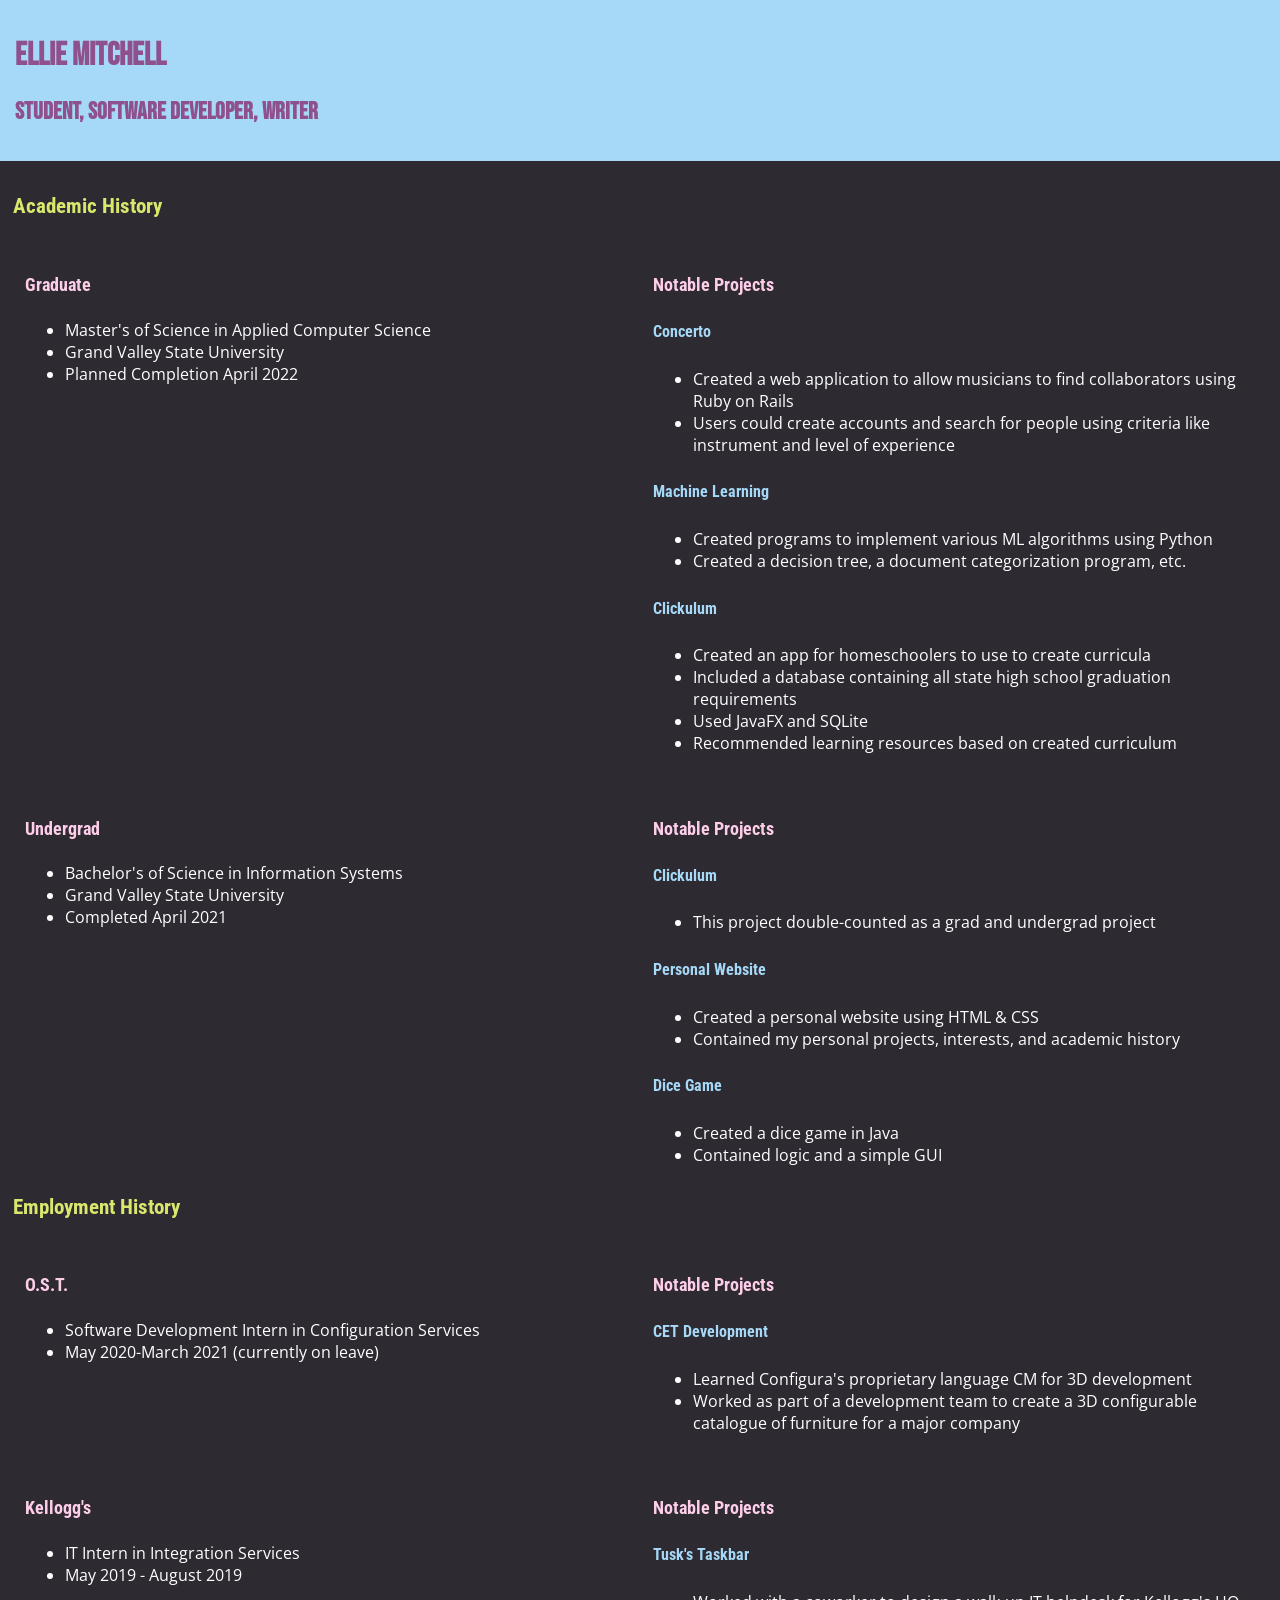
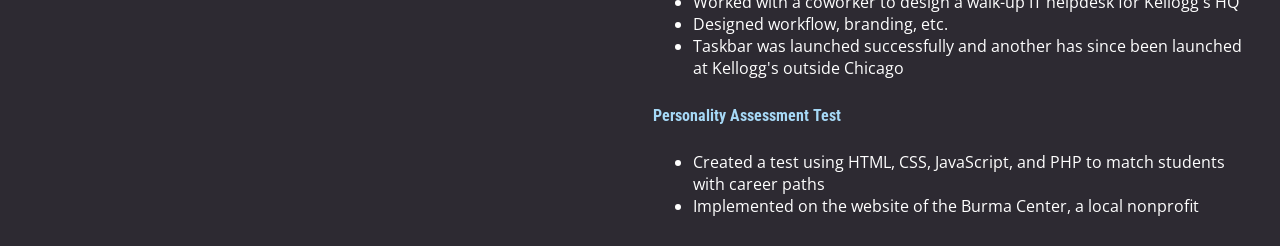
==== index.html @ 5101c48f "Reorganized" ====
<!DOCTYPE html>
<html lang="en">
<meta charset="UTF-8">
<title>Ellie Mitchell</title>
<link rel="stylesheet" href="style.css">
<header>
  <h1> Ellie Mitchell</h1>
  <h2> Student, Software Developer, Writer</h2>
</header>
<body>
<div id="school">
  <h3>Academic History</h3>
  <div class="left">
    <h4>Graduate</h4>
    <ul>
      <li>Master's of Science in Applied Computer Science</li>
      <li>Grand Valley State University</li>
      <li>Planned Completion April 2022</li>
    </ul>
  </div>
  <div class="right">
    <h4>Notable Projects</h4>
    <h5>Concerto</h5>
    <ul>
      <li>Created a web application to allow musicians to find collaborators using Ruby on Rails</li>
      <li>Users could create accounts and search for people using criteria like instrument and level of experience</li>
    </ul>
    <h5>Machine Learning</h5>
    <ul>
      <li>Created programs to implement various ML algorithms using Python</li>
      <li>Created a decision tree, a document categorization program, etc.</li>
    </ul>
    <h5>Clickulum</h5>
    <ul>
      <li>Created an app for homeschoolers to use to create curricula</li>
      <li>Included a database containing all state high school graduation requirements</li>
      <li>Used JavaFX and SQLite</li>
      <li>Recommended learning resources based on created curriculum</li>
    </ul>
  </div>
    <div class="left">
      <h4>Undergrad</h4>
      <ul>
        <li>Bachelor's of Science in Information Systems</li>
        <li>Grand Valley State University</li>
        <li>Completed April 2021</li>
      </ul>
    </div>
    <div class="right">
      <h4>Notable Projects</h4>
      <h5>Clickulum</h5>
      <ul>
        <li>This project double-counted as a grad and undergrad project</li>
      </ul>
      <h5>Personal Website</h5>
      <ul>
        <li>Created a personal website using HTML & CSS</li>
        <li>Contained my personal projects, interests, and academic history</li>
      </ul>
      <h5>Dice Game</h5>
      <ul>
        <li>Created a dice game in Java</li>
        <li>Contained logic and a simple GUI</li>
      </ul>
    </div>
</div>
<div id="work">
  <h3>Employment History</h3>
  <div class="left">
    <h4>O.S.T.</h4>
      <ul>
        <li>Software Development Intern in Configuration Services</li>
        <li>May 2020-March 2021 (currently on leave)</li>
      </ul>
  </div>
  <div class="right">
    <h4>Notable Projects</h4>
    <h5>CET Development</h5>
    <ul>
      <li>Learned Configura's proprietary language CM for 3D development</li>
      <li>Worked as part of a development team to create a 3D configurable catalogue of furniture for a major company</li>
    </ul>
  </div>
  <div class="left">
  <h4>Kellogg's</h4>
    <ul>
      <li>IT Intern in Integration Services</li>
      <li>May 2019 - August 2019</li>
    </ul>
  </div>
  <div class="right">
    <h4>Notable Projects</h4>
    <h5>Tusk's Taskbar</h5>
    <ul>
      <li>Worked with a coworker to design a walk-up IT helpdesk for Kellogg's HQ</li>
      <li>Designed workflow, branding, etc.</li>
      <li>Taskbar was launched successfully and another has since been launched at Kellogg's outside Chicago</li>
    </ul>
    <h5>Personality Assessment Test</h5>
    <ul>
      <li>Created a test using HTML, CSS, JavaScript, and PHP to match students with career paths</li>
      <li>Implemented on the website of the Burma Center, a local nonprofit</li>
    </ul>
  </div>
</div>
</body>
</html>
---- style.css ----
@import url('https://fonts.googleapis.com/css2?family=Bebas+Neue&family=Open+Sans+Condensed:wght@300&family=Roboto+Condensed:wght@300&display=swap');
.left{
  width:48%;
  float:left;
}
.right{
  width:48%;
  float:left;
}
body{
  margin:0;
  padding:0;
  background-color: #2D2A32;
}

header{
  color:#8E518D;
  background-color: #A6D9F7;
  margin-left:0;
  margin-right:0;
  margin-top:0;
  padding:15px;
}

h1{
  font-family: 'Bebas Neue', cursive;
  font-size:2em;
}

h2{
  font-family: 'Bebas Neue', cursive;
  font-size:1.5em;
}

h3 {
  font-family:'Roboto Condensed', sans-serif;
  font-size:1.3em;
  color: #D9E76C;
}

h4{
  font-family:'Roboto Condensed', sans-serif;
  font-size:1.1em;
  color: #FECEE9;
}

h5{
  font-family:'Roboto Condensed', sans-serif;
  font-size:1em;
  color: #A6D9F7;
}

li{
  font-family: 'Open Sans Condensed', sans-serif;
  color: #ffffff;
}

div{
  padding:1%;
}
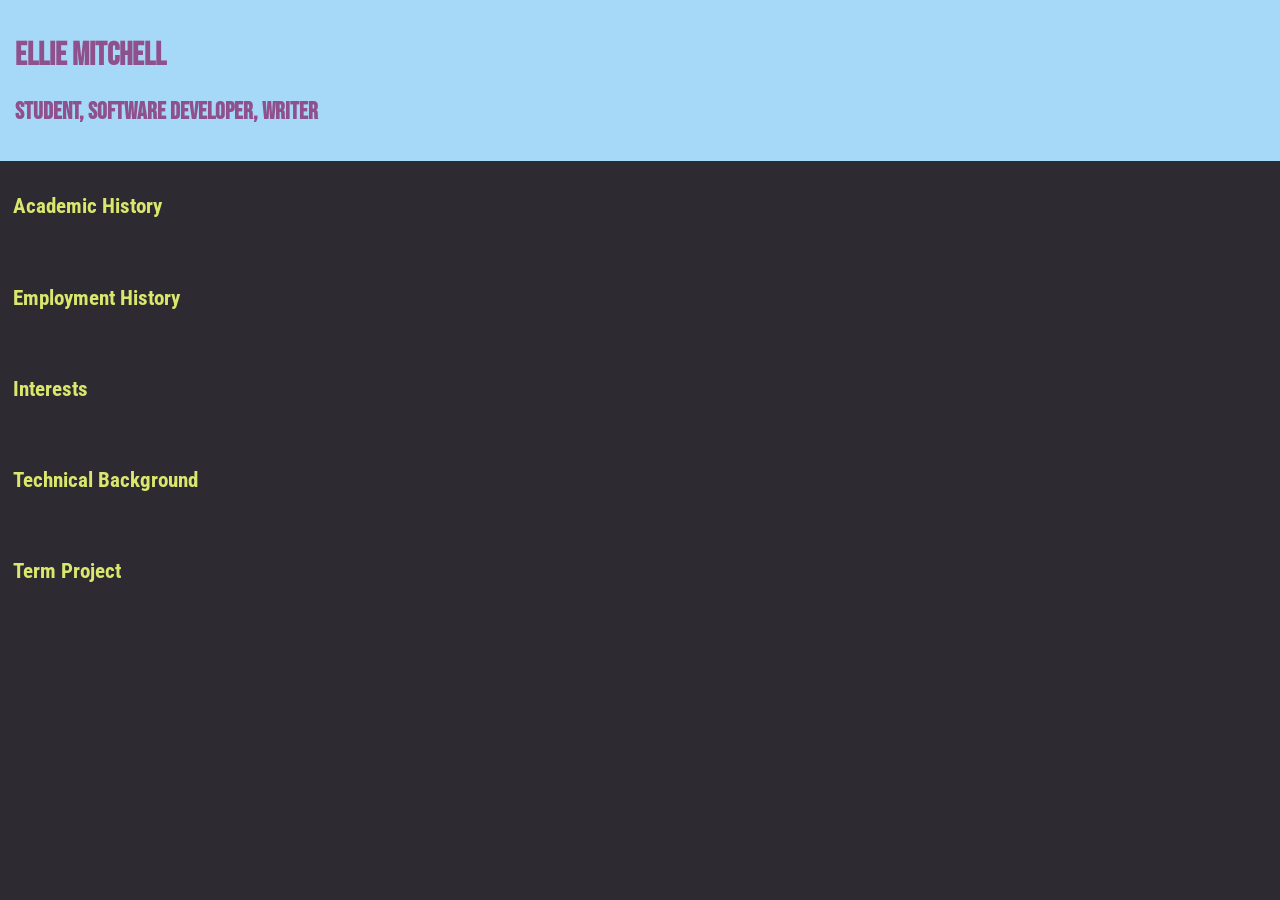
==== commit 0ce4360b: "Addded JS & appearing/disappearing div functionality" ====
--- a/index.html
+++ b/index.html
@@ -3,13 +3,14 @@
 <meta charset="UTF-8">
 <title>Ellie Mitchell</title>
 <link rel="stylesheet" href="style.css">
+<script src="script.js"></script>
 <header>
   <h1> Ellie Mitchell</h1>
   <h2> Student, Software Developer, Writer</h2>
 </header>
-<body>
+<body onload="setupPage()">
 <div id="school">
-  <h3>Academic History</h3>
+  <h3 onclick="toggleSchool()">Academic History</h3>
   <div class="left">
     <h4>Graduate</h4>
     <ul>
@@ -64,7 +65,7 @@
       </ul>
     </div>
 </div>
-<div id="work">
+<div id="work" onclick="toggleWork()">
   <h3>Employment History</h3>
   <div class="left">
     <h4>O.S.T.</h4>
@@ -103,5 +104,76 @@
     </ul>
   </div>
 </div>
+<div id="interests">
+  <h3 onclick="toggleInterests()">Interests</h3>
+  <div id="interestsText">
+    <h4>Writing Fiction</h4>
+    <ul>
+      <li>Wrote my first original novel at ~12 years old</li>
+      <li>Worked on projects in various genres: fantasy, sci-fi, western, post-apocalyptic, and crime</li>
+      <li>Completed my first adult novel in winter 2021</li>
+      <li>Created several worlds</li>
+      <li>Executed extensive research (historical and other) for writing projects</li>
+      <li>Researched and practiced writing topics such as worldbuilding, character development, and editing</li>
+    </ul>
+    <h4>Fitness</h4>
+    <ul>
+      <li>Taught dance in high school</li>
+      <li>Started strength training in college</li>
+      <li>Train daily, making consistent progress</li>
+      <li>Experienced with both bodyweight and weighted exercises</li>
+    </ul>
+    <h4>Cooking</h4>
+    <ul>
+      <li>Started learning to cook as a child</li>
+      <li>Have experience cooking many different cuisines</li>
+    </ul>
+    <h4>Music</h4>
+    <ul>
+        <li>Played piano and sang since childhood; learned guitar and Irish whistle later</li>
+        <li>Arrange many kinds of music, mainly for piano</li>
+        <li>Record covers of various songs</li>
+        <li>Write and record orchestral music</li>
+    </ul>
+    <h4>Studying History</h4>
+    <ul>
+      <li>Pursuing independent study of various history topics</li>
+      <li>Specific interest in WWII and the American Civil war</li>
+    </ul>
+  </div>
+</div>
+<div id="technical">
+  <h3 onclick="toggleTechnical()">Technical Background</h3>
+  <div id="technicalText">
+    <p>I started programming in high school, beginning with some free online courses. By the time I started college,
+    I had experience with HTML, CSS, and Python. I then completed a bachelor's in Information Systems at
+    GVSU, joining the combined Bachelor's of Information Systems/ Master's of Applied Computer Science
+    program partway through my undergrad years. As an undergrad, I studied more HTML and CSS, Java,
+    JavaScript, Ruby on Rails, SQL, and COBOL. Since starting my master's, I have also spent more time with
+    Java, studied Python, worked in R, and learned concepts about algorithms, artificial intelligence, information
+    visualization, and more. </p>
+    </br>
+    <p>Outside of school, I did an IT internship at Kellogg's, where among other projects, I spearheaded a project to
+    create a  new website and career assessment test for a local nonprofit helping Burmese immigrant children in
+    Battle Creek, MI. As a fairly inexperienced coder with very little access to help, this was a project that I grew a
+    lot from. The summer before my senior year, I began working at OST in Grand Rapids on the Configuration
+    Services team, where I worked as a CET developer, learning a proprietary programming language used for 3D
+    design. I interned there full-time and continued to work part-time during my senior year until a medical diagnosis
+    stopped me. I plan to continue working there once I have the availability.</p>
+  </div>
+</div>
+<div id="project">
+  <h3 onclick="toggleProject()">Term Project</h3>
+  <div id="projectText">
+    <p>This semester in CIS 641, I am creating an app that will be called Commentarius (Latin for "diary") which is intended
+to allow people to create freeform diary entries and tag specific areas of text within entries with
+custom tags. The user can then access individual entries or access all text which has been given
+a certain tag. Users can create, read, update, and delete entries or tagged text. They can also filter
+entries or tagged text by year or month. The app is especially targeted toward people who have
+serious medical diagnoses, whose entries may contain things like questions for doctors,
+breakthroughs, side effects, etc. Each of these categories could be assigned a tag. The overall
+goal of the app is to allow people to write freely but easily access specific categories of text later.</p>
+  </div>
+</div>
 </body>
 </html>
--- a/style.css
+++ b/style.css
@@ -1,9 +1,11 @@
 @import url('https://fonts.googleapis.com/css2?family=Bebas+Neue&family=Open+Sans+Condensed:wght@300&family=Roboto+Condensed:wght@300&display=swap');
 .left{
+  display:none;
   width:48%;
   float:left;
 }
 .right{
+  display:none;
   width:48%;
   float:left;
 }
@@ -50,7 +52,7 @@
   color: #A6D9F7;
 }
 
-li{
+li, #technical p, #project p{
   font-family: 'Open Sans Condensed', sans-serif;
   color: #ffffff;
 }
@@ -58,3 +60,17 @@
 div{
   padding:1%;
 }
+
+#interestsText{
+  display:none;
+  column-count:2;
+  column-gap:20px;
+}
+
+#technicalText{
+  display:none;
+}
+
+#projectText{
+  display:none;
+}
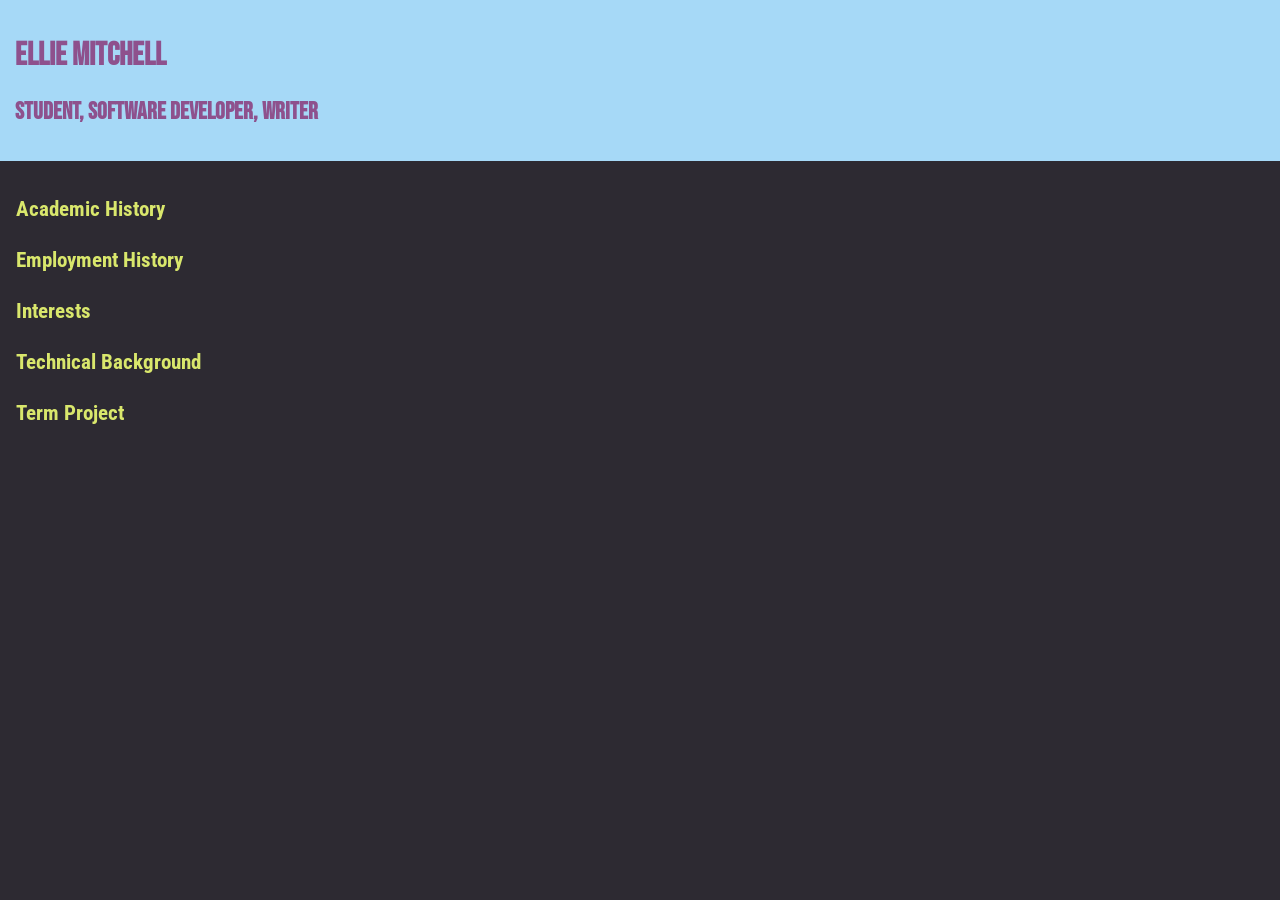
==== commit ee3c254a: "restructured to add left header bar" ====
--- a/index.html
+++ b/index.html
@@ -9,170 +9,168 @@
   <h2> Student, Software Developer, Writer</h2>
 </header>
 <body onload="setupPage()">
-<div id="school">
-  <h3 onclick="toggleSchool()">Academic History</h3>
-  <div class="left">
-    <h4>Graduate</h4>
-    <ul>
-      <li>Master's of Science in Applied Computer Science</li>
-      <li>Grand Valley State University</li>
-      <li>Planned Completion April 2022</li>
-    </ul>
-  </div>
-  <div class="right">
-    <h4>Notable Projects</h4>
-    <h5>Concerto</h5>
-    <ul>
-      <li>Created a web application to allow musicians to find collaborators using Ruby on Rails</li>
-      <li>Users could create accounts and search for people using criteria like instrument and level of experience</li>
-    </ul>
-    <h5>Machine Learning</h5>
-    <ul>
-      <li>Created programs to implement various ML algorithms using Python</li>
-      <li>Created a decision tree, a document categorization program, etc.</li>
-    </ul>
-    <h5>Clickulum</h5>
-    <ul>
-      <li>Created an app for homeschoolers to use to create curricula</li>
-      <li>Included a database containing all state high school graduation requirements</li>
-      <li>Used JavaFX and SQLite</li>
-      <li>Recommended learning resources based on created curriculum</li>
-    </ul>
-  </div>
+<div id="sectionHeaders">
+  <h3 onclick="toggleVisibility('school')" id="schoolLabel">Academic History</h3>
+  <h3 onclick="toggleVisibility('work')" id="workLabel">Employment History</h3>
+  <h3 onclick="toggleVisibility('interests')" id="interestsLabel">Interests</h3>
+  <h3 onclick="toggleVisibility('technical')" id="technicalLabel">Technical Background</h3>
+  <h3 onclick="toggleVisibility('project')" id="projectLabel">Term Project</h3>
+</div>
+<div id ="sectionText">
+  <div id="school" class="textDiv">
     <div class="left">
-      <h4>Undergrad</h4>
+      <h4>Graduate</h4>
       <ul>
-        <li>Bachelor's of Science in Information Systems</li>
+        <li>Master's of Science in Applied Computer Science</li>
         <li>Grand Valley State University</li>
-        <li>Completed April 2021</li>
+        <li>Planned Completion April 2022</li>
       </ul>
     </div>
     <div class="right">
       <h4>Notable Projects</h4>
+      <h5>Concerto</h5>
+      <ul>
+        <li>Created a web application to allow musicians to find collaborators using Ruby on Rails</li>
+        <li>Users could create accounts and search for people using criteria like instrument and level of experience</li>
+      </ul>
+      <h5>Machine Learning</h5>
+      <ul>
+        <li>Created programs to implement various ML algorithms using Python</li>
+        <li>Created a decision tree, a document categorization program, etc.</li>
+      </ul>
       <h5>Clickulum</h5>
       <ul>
-        <li>This project double-counted as a grad and undergrad project</li>
-      </ul>
-      <h5>Personal Website</h5>
-      <ul>
-        <li>Created a personal website using HTML & CSS</li>
-        <li>Contained my personal projects, interests, and academic history</li>
-      </ul>
-      <h5>Dice Game</h5>
-      <ul>
-        <li>Created a dice game in Java</li>
-        <li>Contained logic and a simple GUI</li>
+        <li>Created an app for homeschoolers to use to create curricula</li>
+        <li>Included a database containing all state high school graduation requirements</li>
+        <li>Used JavaFX and SQLite</li>
+        <li>Recommended learning resources based on created curriculum</li>
       </ul>
     </div>
-</div>
-<div id="work" onclick="toggleWork()">
-  <h3>Employment History</h3>
-  <div class="left">
-    <h4>O.S.T.</h4>
+      <div class="left">
+        <h4>Undergrad</h4>
+        <ul>
+          <li>Bachelor's of Science in Information Systems</li>
+          <li>Grand Valley State University</li>
+          <li>Completed April 2021</li>
+        </ul>
+      </div>
+      <div class="right">
+        <h4>Notable Projects</h4>
+        <h5>Clickulum</h5>
+        <ul>
+          <li>This project double-counted as a grad and undergrad project</li>
+        </ul>
+        <h5>Personal Website</h5>
+        <ul>
+          <li>Created a personal website using HTML & CSS</li>
+          <li>Contained my personal projects, interests, and academic history</li>
+        </ul>
+        <h5>Dice Game</h5>
+        <ul>
+          <li>Created a dice game in Java</li>
+          <li>Contained logic and a simple GUI</li>
+        </ul>
+      </div>
+  </div>
+  <div id="work" class="textDiv">
+    <div class="left">
+      <h4>O.S.T.</h4>
+        <ul>
+          <li>Software Development Intern in Configuration Services</li>
+          <li>May 2020-March 2021 (currently on leave)</li>
+        </ul>
+    </div>
+    <div class="right">
+      <h4>Notable Projects</h4>
+      <h5>CET Development</h5>
       <ul>
-        <li>Software Development Intern in Configuration Services</li>
-        <li>May 2020-March 2021 (currently on leave)</li>
+        <li>Learned Configura's proprietary language CM for 3D development</li>
+        <li>Worked as part of a development team to create a 3D configurable catalogue of furniture for a major company</li>
+      </ul>
+    </div>
+    <div class="left">
+    <h4>Kellogg's</h4>
+      <ul>
+        <li>IT Intern in Integration Services</li>
+        <li>May 2019 - August 2019</li>
+      </ul>
+    </div>
+    <div class="right">
+      <h4>Notable Projects</h4>
+      <h5>Tusk's Taskbar</h5>
+      <ul>
+        <li>Worked with a coworker to design a walk-up IT helpdesk for Kellogg's HQ</li>
+        <li>Designed workflow, branding, etc.</li>
+        <li>Taskbar was launched successfully and another has since been launched at Kellogg's outside Chicago</li>
+      </ul>
+      <h5>Personality Assessment Test</h5>
+      <ul>
+        <li>Created a test using HTML, CSS, JavaScript, and PHP to match students with career paths</li>
+        <li>Implemented on the website of the Burma Center, a local nonprofit</li>
+      </ul>
+    </div>
+  </div>
+  <div id="interests" class="textDiv">
+      <h4>Writing Fiction</h4>
+      <ul>
+        <li>Wrote my first original novel at ~12 years old</li>
+        <li>Worked on projects in various genres: fantasy, sci-fi, western, post-apocalyptic, and crime</li>
+        <li>Completed my first adult novel in winter 2021</li>
+        <li>Created several worlds</li>
+        <li>Executed extensive research (historical and other) for writing projects</li>
+        <li>Researched and practiced writing topics such as worldbuilding, character development, and editing</li>
+      </ul>
+      <h4>Fitness</h4>
+      <ul>
+        <li>Taught dance in high school</li>
+        <li>Started strength training in college</li>
+        <li>Train daily, making consistent progress</li>
+        <li>Experienced with both bodyweight and weighted exercises</li>
+      </ul>
+      <h4>Cooking</h4>
+      <ul>
+        <li>Started learning to cook as a child</li>
+        <li>Have experience cooking many different cuisines</li>
+      </ul>
+      <h4>Music</h4>
+      <ul>
+          <li>Played piano and sang since childhood; learned guitar and Irish whistle later</li>
+          <li>Arrange many kinds of music, mainly for piano</li>
+          <li>Record covers of various songs</li>
+          <li>Write and record orchestral music</li>
+      </ul>
+      <h4>Studying History</h4>
+      <ul>
+        <li>Pursuing independent study of various history topics</li>
+        <li>Specific interest in WWII and the American Civil war</li>
       </ul>
   </div>
-  <div class="right">
-    <h4>Notable Projects</h4>
-    <h5>CET Development</h5>
-    <ul>
-      <li>Learned Configura's proprietary language CM for 3D development</li>
-      <li>Worked as part of a development team to create a 3D configurable catalogue of furniture for a major company</li>
-    </ul>
+  <div id="technical" class="textDiv">
+      <p>I started programming in high school, beginning with some free online courses. By the time I started college,
+      I had experience with HTML, CSS, and Python. I then completed a bachelor's in Information Systems at
+      GVSU, joining the combined Bachelor's of Information Systems/ Master's of Applied Computer Science
+      program partway through my undergrad years. As an undergrad, I studied more HTML and CSS, Java,
+      JavaScript, Ruby on Rails, SQL, and COBOL. Since starting my master's, I have also spent more time with
+      Java, studied Python, worked in R, and learned concepts about algorithms, artificial intelligence, information
+      visualization, and more. </p>
+      </br>
+      <p>Outside of school, I did an IT internship at Kellogg's, where among other projects, I spearheaded a project to
+      create a  new website and career assessment test for a local nonprofit helping Burmese immigrant children in
+      Battle Creek, MI. As a fairly inexperienced coder with very little access to help, this was a project that I grew a
+      lot from. The summer before my senior year, I began working at OST in Grand Rapids on the Configuration
+      Services team, where I worked as a CET developer, learning a proprietary programming language used for 3D
+      design. I interned there full-time and continued to work part-time during my senior year until a medical diagnosis
+      stopped me. I plan to continue working there once I have the availability.</p>
   </div>
-  <div class="left">
-  <h4>Kellogg's</h4>
-    <ul>
-      <li>IT Intern in Integration Services</li>
-      <li>May 2019 - August 2019</li>
-    </ul>
-  </div>
-  <div class="right">
-    <h4>Notable Projects</h4>
-    <h5>Tusk's Taskbar</h5>
-    <ul>
-      <li>Worked with a coworker to design a walk-up IT helpdesk for Kellogg's HQ</li>
-      <li>Designed workflow, branding, etc.</li>
-      <li>Taskbar was launched successfully and another has since been launched at Kellogg's outside Chicago</li>
-    </ul>
-    <h5>Personality Assessment Test</h5>
-    <ul>
-      <li>Created a test using HTML, CSS, JavaScript, and PHP to match students with career paths</li>
-      <li>Implemented on the website of the Burma Center, a local nonprofit</li>
-    </ul>
-  </div>
-</div>
-<div id="interests">
-  <h3 onclick="toggleInterests()">Interests</h3>
-  <div id="interestsText">
-    <h4>Writing Fiction</h4>
-    <ul>
-      <li>Wrote my first original novel at ~12 years old</li>
-      <li>Worked on projects in various genres: fantasy, sci-fi, western, post-apocalyptic, and crime</li>
-      <li>Completed my first adult novel in winter 2021</li>
-      <li>Created several worlds</li>
-      <li>Executed extensive research (historical and other) for writing projects</li>
-      <li>Researched and practiced writing topics such as worldbuilding, character development, and editing</li>
-    </ul>
-    <h4>Fitness</h4>
-    <ul>
-      <li>Taught dance in high school</li>
-      <li>Started strength training in college</li>
-      <li>Train daily, making consistent progress</li>
-      <li>Experienced with both bodyweight and weighted exercises</li>
-    </ul>
-    <h4>Cooking</h4>
-    <ul>
-      <li>Started learning to cook as a child</li>
-      <li>Have experience cooking many different cuisines</li>
-    </ul>
-    <h4>Music</h4>
-    <ul>
-        <li>Played piano and sang since childhood; learned guitar and Irish whistle later</li>
-        <li>Arrange many kinds of music, mainly for piano</li>
-        <li>Record covers of various songs</li>
-        <li>Write and record orchestral music</li>
-    </ul>
-    <h4>Studying History</h4>
-    <ul>
-      <li>Pursuing independent study of various history topics</li>
-      <li>Specific interest in WWII and the American Civil war</li>
-    </ul>
-  </div>
-</div>
-<div id="technical">
-  <h3 onclick="toggleTechnical()">Technical Background</h3>
-  <div id="technicalText">
-    <p>I started programming in high school, beginning with some free online courses. By the time I started college,
-    I had experience with HTML, CSS, and Python. I then completed a bachelor's in Information Systems at
-    GVSU, joining the combined Bachelor's of Information Systems/ Master's of Applied Computer Science
-    program partway through my undergrad years. As an undergrad, I studied more HTML and CSS, Java,
-    JavaScript, Ruby on Rails, SQL, and COBOL. Since starting my master's, I have also spent more time with
-    Java, studied Python, worked in R, and learned concepts about algorithms, artificial intelligence, information
-    visualization, and more. </p>
-    </br>
-    <p>Outside of school, I did an IT internship at Kellogg's, where among other projects, I spearheaded a project to
-    create a  new website and career assessment test for a local nonprofit helping Burmese immigrant children in
-    Battle Creek, MI. As a fairly inexperienced coder with very little access to help, this was a project that I grew a
-    lot from. The summer before my senior year, I began working at OST in Grand Rapids on the Configuration
-    Services team, where I worked as a CET developer, learning a proprietary programming language used for 3D
-    design. I interned there full-time and continued to work part-time during my senior year until a medical diagnosis
-    stopped me. I plan to continue working there once I have the availability.</p>
-  </div>
-</div>
-<div id="project">
-  <h3 onclick="toggleProject()">Term Project</h3>
-  <div id="projectText">
-    <p>This semester in CIS 641, I am creating an app that will be called Commentarius (Latin for "diary") which is intended
-to allow people to create freeform diary entries and tag specific areas of text within entries with
-custom tags. The user can then access individual entries or access all text which has been given
-a certain tag. Users can create, read, update, and delete entries or tagged text. They can also filter
-entries or tagged text by year or month. The app is especially targeted toward people who have
-serious medical diagnoses, whose entries may contain things like questions for doctors,
-breakthroughs, side effects, etc. Each of these categories could be assigned a tag. The overall
-goal of the app is to allow people to write freely but easily access specific categories of text later.</p>
+  <div id="project" class="textDiv">
+      <p>This semester in CIS 641, I am creating an app that will be called Commentarius (Latin for "diary") which is intended
+  to allow people to create freeform diary entries and tag specific areas of text within entries with
+  custom tags. The user can then access individual entries or access all text which has been given
+  a certain tag. Users can create, read, update, and delete entries or tagged text. They can also filter
+  entries or tagged text by year or month. The app is especially targeted toward people who have
+  serious medical diagnoses, whose entries may contain things like questions for doctors,
+  breakthroughs, side effects, etc. Each of these categories could be assigned a tag. The overall
+  goal of the app is to allow people to write freely but easily access specific categories of text later.</p>
   </div>
 </div>
 </body>
--- a/style.css
+++ b/style.css
@@ -1,13 +1,15 @@
 @import url('https://fonts.googleapis.com/css2?family=Bebas+Neue&family=Open+Sans+Condensed:wght@300&family=Roboto+Condensed:wght@300&display=swap');
+#school, #work, #interests, #technical, #project{
+  display:none;
+}
 .left{
-  display:none;
   width:48%;
   float:left;
 }
 .right{
-  display:none;
   width:48%;
   float:left;
+  top:0;
 }
 body{
   margin:0;
@@ -61,16 +63,16 @@
   padding:1%;
 }
 
-#interestsText{
-  display:none;
-  column-count:2;
-  column-gap:20px;
+#sectionHeaders{
+  width:20%;
+  float:left;
 }
 
-#technicalText{
-  display:none;
+#sectionHeaders h3{
+  padding:3px;
 }
 
-#projectText{
-  display:none;
+#sectionText{
+  width:60%;
+  float:left;
 }
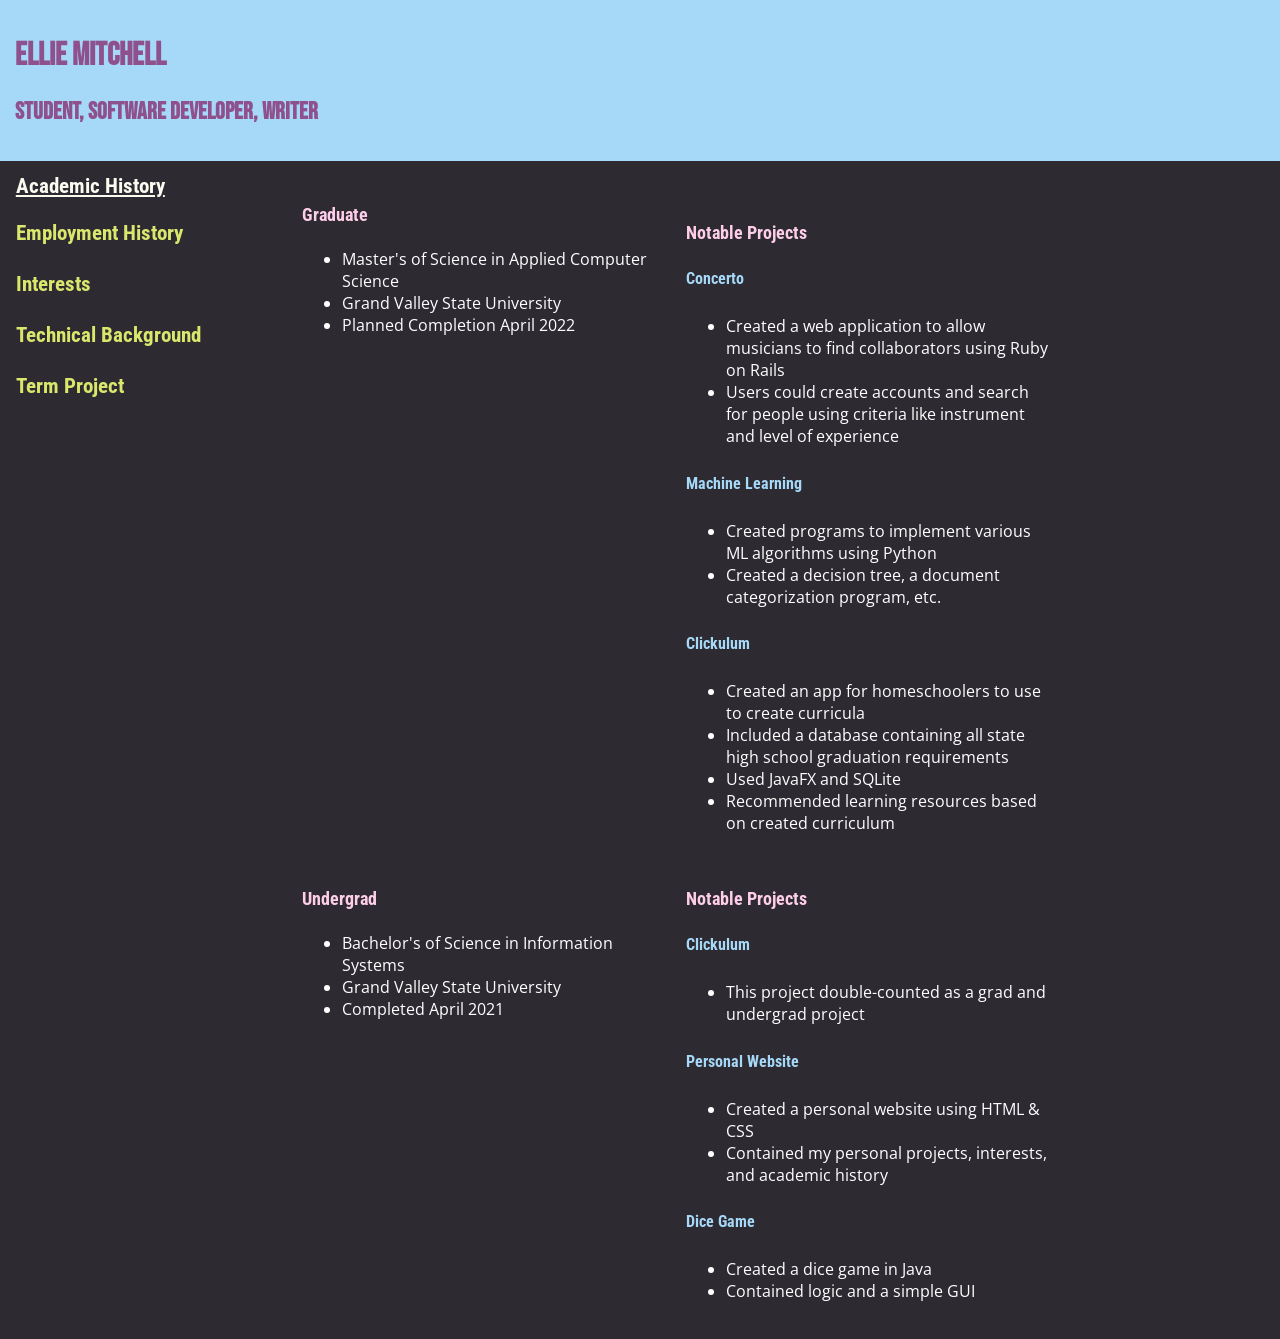
==== commit 41ba550d: "fixed homescreen default view" ====
--- a/index.html
+++ b/index.html
@@ -8,7 +8,7 @@
   <h1> Ellie Mitchell</h1>
   <h2> Student, Software Developer, Writer</h2>
 </header>
-<body onload="setupPage()">
+<body>
 <div id="sectionHeaders">
   <h3 onclick="toggleVisibility('school')" id="schoolLabel">Academic History</h3>
   <h3 onclick="toggleVisibility('work')" id="workLabel">Employment History</h3>
@@ -170,7 +170,8 @@
   entries or tagged text by year or month. The app is especially targeted toward people who have
   serious medical diagnoses, whose entries may contain things like questions for doctors,
   breakthroughs, side effects, etc. Each of these categories could be assigned a tag. The overall
-  goal of the app is to allow people to write freely but easily access specific categories of text later.</p>
+  goal of the app is to allow people to write freely but easily access specific categories of text later.
+  This project's website can be found <a href="https://e-mitch.github.io/GVSU-CIS641-Eagle/" target="_blank">here</a>.</p>
   </div>
 </div>
 </body>
--- a/style.css
+++ b/style.css
@@ -2,6 +2,16 @@
 #school, #work, #interests, #technical, #project{
   display:none;
 }
+
+#schoolLabel, #school{
+  display:inline;
+}
+
+#schoolLabel{
+  color:#FBFCF0;
+  text-decoration: underline;
+}
+
 .left{
   width:48%;
   float:left;
@@ -72,7 +82,16 @@
   padding:3px;
 }
 
+
 #sectionText{
   width:60%;
   float:left;
 }
+
+a{
+  color: #dbdbdb;
+}
+
+a:hover{
+  color: #FECEE9;
+}
